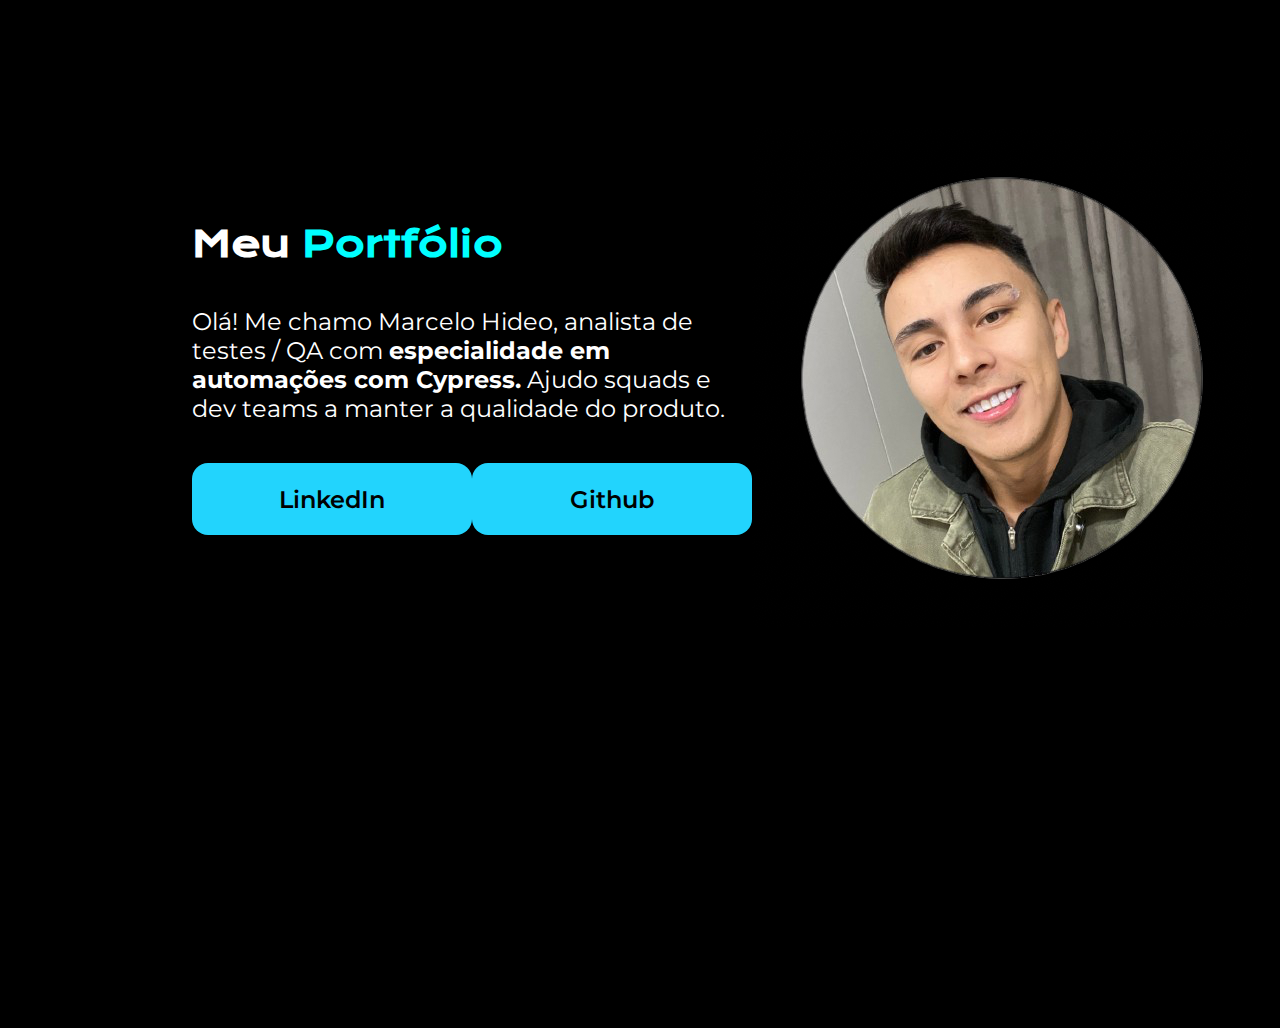
==== projeto/index.html @ c510477f "first commit" ====
<!DOCTYPE html>
<html lang="pt-br">
<head>
    <meta charset="UTF-8">
    <meta http-equiv="X-UA-Compatible" content="IE=edge">
    <meta name="viewport" content="width=device-width, initial-scale=1.0">
    <title>Meu portfolio</title>
    <link rel="stylesheet" href="style.css">
</head>
<body>
    <header></header>
    <main class="apresentacao">
        <section class="apresentacao__conteudo">
            <h1 class="apresentacao__conteudo__titulo">
                Meu <strong class="titulo-destaque"> Portfólio</strong>
            </h1>
            <p class="apresentacao__conteudo__paragrafo">
                Olá! Me chamo Marcelo Hideo, analista de testes / QA com <strong> especialidade em automações com Cypress.</strong> Ajudo squads e dev teams a manter a qualidade do produto.
            </p>
            <div class="apresentacao__links">
                <a class="apresentacao__links__link" href="https://www.linkedin.com/in/marcelohideo/">
                    LinkedIn 
                </a>
                <a class="apresentacao__links__link" href="https://github.com/marcelodoqa">Github</a>
            </div>
        </section>
        <img src="imagem2.png" alt="selfie de Marcelo Hideo">
    </main>
    <footer></footer>
</body>
</html>
---- projeto/style.css ----
@import url('https://fonts.googleapis.com/css2?family=Krona+One&family=Montserrat:ital,wght@0,400;0,600;1,300&display=swap');

* {
    margin: 0;
    padding: 0;
}
body {
    height: 100vh;
    box-sizing: border-box;
    background-color: #000000;
    color: #ffffff;
}
strong {
    color: white;
}
.titulo-destaque {
    color: aqua;
}
.apresentacao {
    margin: 10% 15%;
    justify-content: space-between;
    display: flex;
    align-items: center;
}
.apresentacao__conteudo {
    width: 615px;
    display: flex;
    flex-direction: column;
    gap: 40px;
}
.apresentacao__conteudo__titulo {
    font-size: 36px;
    font-family: 'Krona One', sans-serif;
}
.apresentacao__conteudo__paragrafo {
    font-size: 24px;
    font-family: 'Montserrat', sans-serif;
}
.apresentacao__links {
    display: flex;
    justify-content: space-between;
}
.apresentacao__links__link {
    background-color: #22D4FD;
    width: 280px;
    border-radius: 16px;
    text-align: center;
    font-weight: 600;
    font-size: 24px;
    padding: 21.5px 0px;
    color: black;
    font-family: 'Montserrat', sans-serif;
    text-decoration: none;
}
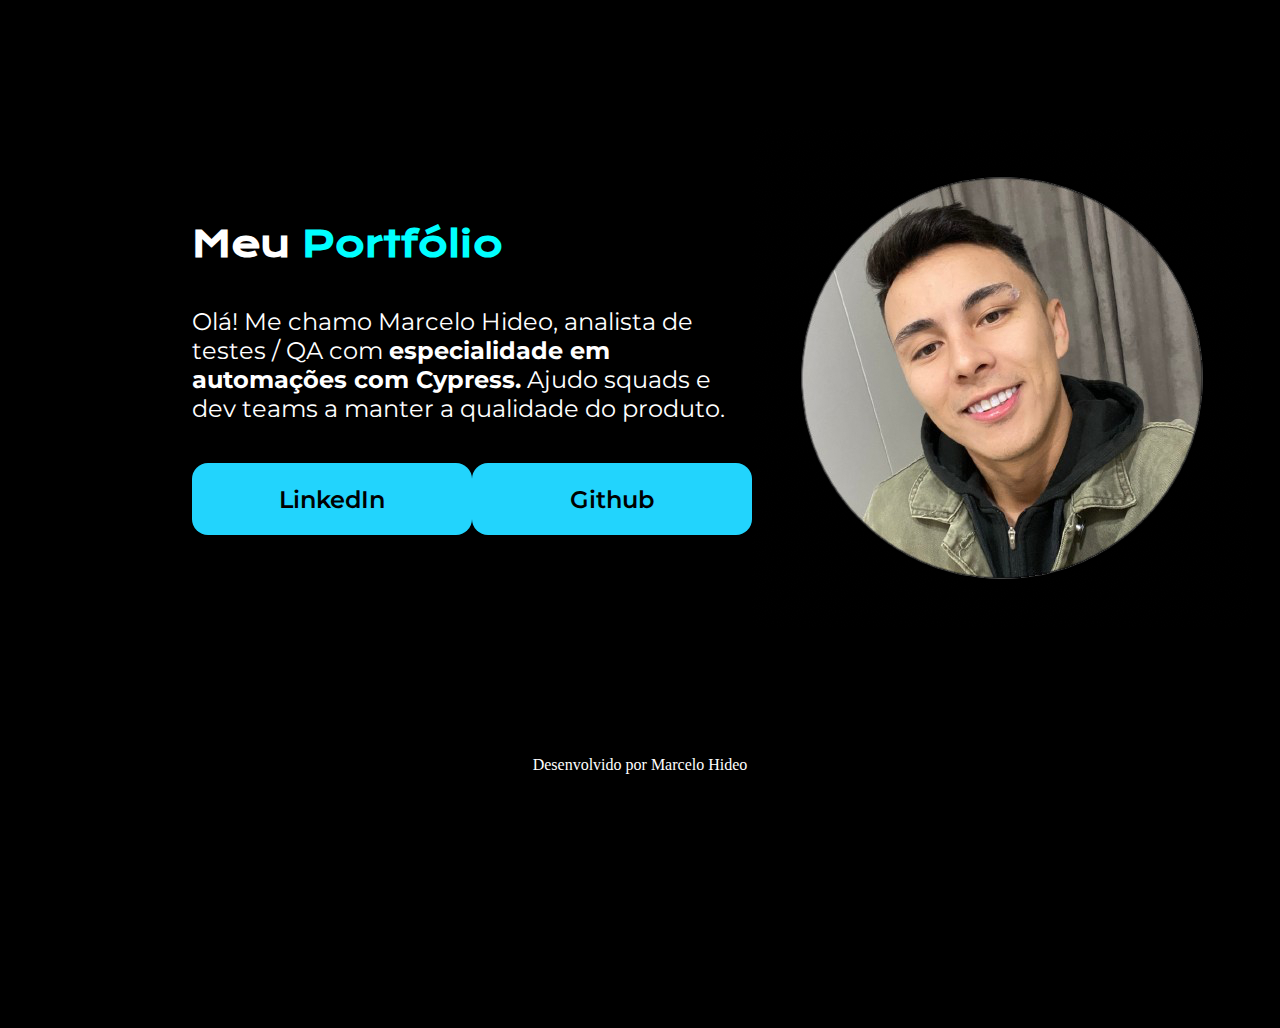
==== commit e6ef64de: "'first commit'" ====
--- a/projeto/index.html
+++ b/projeto/index.html
@@ -26,6 +26,6 @@
         </section>
         <img src="imagem2.png" alt="selfie de Marcelo Hideo">
     </main>
-    <footer></footer>
+    <footer>Desenvolvido por Marcelo Hideo </footer>
 </body>
 </html>--- a/projeto/style.css
+++ b/projeto/style.css
@@ -52,3 +52,6 @@
     font-family: 'Montserrat', sans-serif;
     text-decoration: none;
 }
+footer {
+    text-align: center;
+}